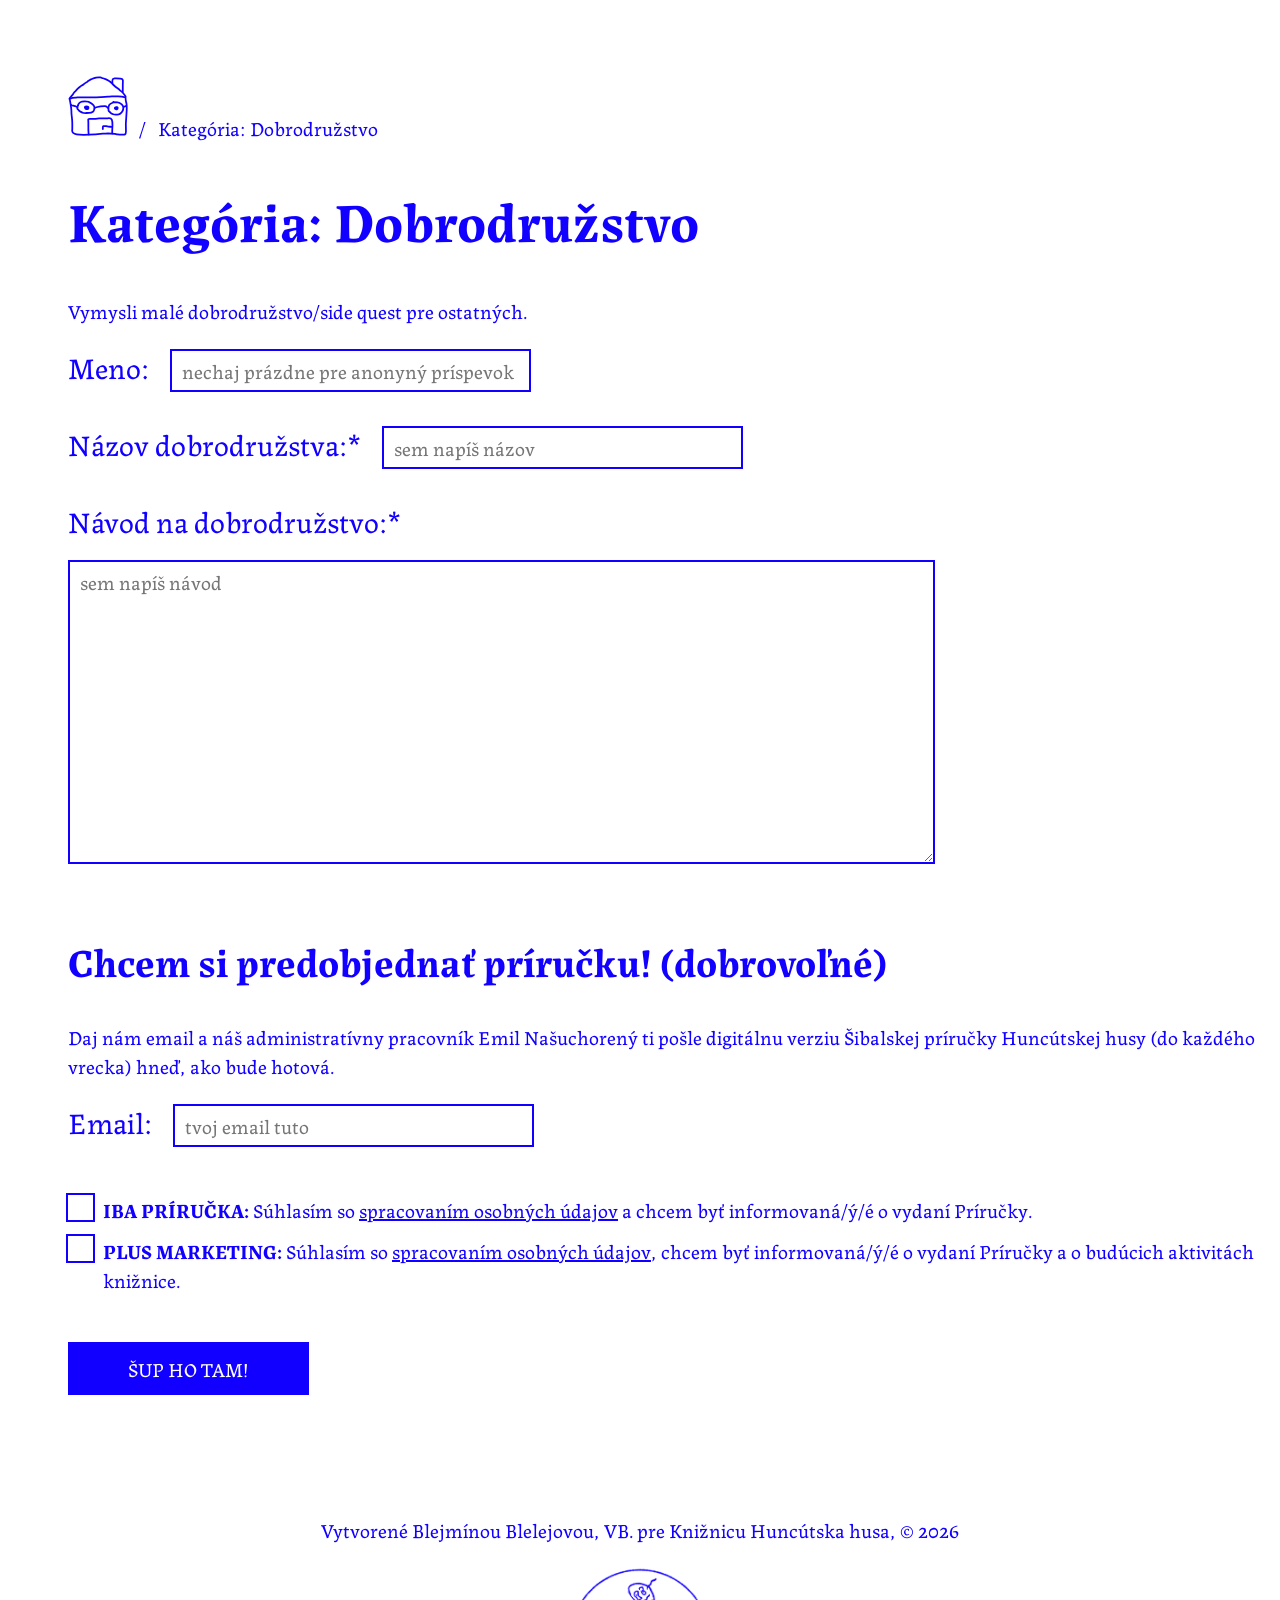
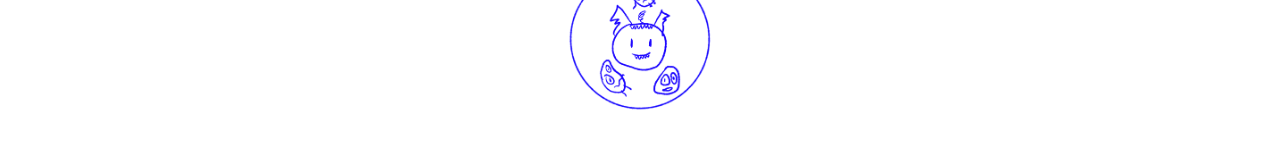
==== adventure.html @ d6629766 "Add files via upload" ====
<!DOCTYPE html>
<html lang="sk">
  
  <head>
    <meta charset="UTF-8">
    <link rel="stylesheet" href="style.css">
    <link rel="preconnect" href="https://fonts.googleapis.com">
    <link rel="preconnect" href="https://fonts.gstatic.com" crossorigin>
    <link href="https://fonts.googleapis.com/css2?family=Labrada:ital,wght@0,100..900;1,100..900&display=swap" rel="stylesheet">
    <meta name="viewport" content="width=device-width, initial-scale=1.0">
    <title> Kategória: Dobrodružstvo </title>
  </head>
   
  <body>
    <ul class="breadcrumb">
  <li><a href="index.html"><img src="domisek.svg";" width="60" height="60"></a></li>
  <li>Kategória: Dobrodružstvo</li>
</ul>
    <h1 style="padding-left: 60px;"> Kategória: Dobrodružstvo </h1>
    <p style="padding-left: 60px;"> Vymysli malé dobrodružstvo/side quest pre ostatných. </p>
    
    <form action="https://api.web3forms.com/submit" method="POST" target="_self">
      <input type="hidden" name="access_key" value="a6156318-074c-4ca8-a8d2-4327d77e588d">
      <div style="padding-left: 60px; padding-bottom: 60px;" >

      <input type="hidden" name="submissionType" value="adventure">
          <div class="form-col">
         <label class="submission-label" for="nameAdventure">Meno:</label>
        <input class="input-text" type="text" name="name" id="nameAdventure" placeholder='nechaj prázdne pre anonyný príspevok' maxlength=100>
        </div>
      
      <div class="form-col">
        <label class="submission-label" for="titleAdventure">Názov dobrodružstva:*</label>
        <input class="input-text" type="text" name="title" id="titleAdventure" placeholder='sem napíš názov' required maxlength=100>
        </div>

      <div class="form-col">
          <label class="submission-label" for="subAdventure">Návod na dobrodružstvo:*</label>
          <br><br>
          <textarea class="input-text-area" name="submission" id="subAdventure" rows="10" placeholder='sem napíš návod' required></textarea>
        </div>

  <h2> Chcem si predobjednať príručku! (dobrovoľné) </h2>
  <p> Daj nám email a náš administratívny pracovník Emil Našuchorený ti pošle digitálnu verziu Šibalskej príručky Huncútskej husy (do každého vrecka) hneď, ako bude hotová.</p>
        
      <div class="form-col">
         <label class="submission-label" for="mailAdventure">Email:</label>
        <input class="input-text" type="email" name="email" id="mailAdventure" placeholder='tvoj email tuto' maxlength=100>
        </div>

        <br>

        <label class="container" for="adventuresubYes"> <b>IBA PRÍRUČKA:</b> Súhlasím so <a href="gdpr.html">spracovaním osobných údajov</a> a chcem byť informovaná/ý/é o vydaní Príručky. 
        <input type="checkbox" name="subYes" id="adventuresubYes" value="Agree">
          <span class="checkmark"></span>
          <br>
        </label>
        
        <label class="container" for="adventuremktYes"> <b>PLUS MARKETING:</b> Súhlasím so <a href="gdpr.html">spracovaním osobných údajov</a>, chcem byť informovaná/ý/é o vydaní Príručky a o budúcich aktivitách knižnice. 
        <input type="checkbox" name="marketingYes" id="adventuremktYes" value="Agree">
          <span class="checkmark"></span>
          <br></label>
        <br><br>

        <input type="submit" id="submitAdventure" value="Šup ho tam!">
        <input type="hidden" name="redirect" value="https://yourwebsite.com/thanks.html">
    </div>

</form> 

<footer style="padding:40px;">
  <p style="text-align:center"> Vytvorené Blejmínou Blelejovou, VB. pre Knižnicu Huncútska husa, © 2026
  </p>
    <img src="bbvb.png" alt="Logo autorstva, malý goblin obklopený duchmi" width="150" height="150" style="  display: block;
  margin: auto;">
</footer>
    
  </body>
</html>
---- style.css ----
:root {
  --blue: #1100FF;
  --orange: #EE5622;
}

.labrada-husafont {
  font-family: "Labrada", serif;
  font-optical-sizing: auto;
  font-weight: 100;
  font-style: normal;
}

ul.breadcrumb {
  padding-left: 60px;
  padding-top: 60px;
  list-style: none;
  font-family: "Labrada", serif;
}
ul.breadcrumb li {
  display: inline;
  font-size: 20px;
  color: var(--blue);
}
ul.breadcrumb li+li:before {
  padding: 8px;
  color: var(--blue);
  content: "/\00a0";
}
ul.breadcrumb li a {
  color: var(--blue);
}
ul.breadcrumb li a:hover {
  color: var(--orange);
  text-decoration: underline;
}

h1 {
  color: var(--blue);
  font-family: "Labrada";
  font-size: 55px;
}

h2 {
  color: var(--blue);
  font-family: "Labrada";
  font-size: 40px;
}

h3 {
  color: var(--blue);
  font-family: "Labrada";
  font-size: 30px;
}

a h3 { 
  color: var(--blue);
}

a:hover h3 { 
  color: var(--orange);
}

h4 {
  color: var(--blue);
  font-family: "Labrada";
  font-size: 25px;
}

p {
  font-size: 20px;
  color: var(--blue);
  font-family: "Labrada";
  }

a:link {
  color: var(--blue);
}

a:hover {
  color: var(--orange);
}

a:visited{
  color: var(--blue);
}

a:visited:hover{
  color: var(--orange);
}

.categorycontainer {
  display: flex;
  padding: 40px;
}

.categorycontainer > div {
  width:33%;
}

.header {
  padding-bottom: 40px;
  }

.form-col {
  width: 70%;
  vertical-align: top;
}

.submission-label {
  font-size: 30px;
  font-family: "Labrada";
  width: 50%;
  margin-top: 5px;
  margin-right: 2%; 
  color: var(--blue);
}               


.input-text {
  background-color: transparent;
  border: 2px solid;
  margin: 0 0 30px;
  font-family: "Labrada";
  color: var(--blue);
  padding: 5px 10px;
  font-size: 20px;
  border-radius: 0;
  width: 40%;
}

.input-text:focus{
  outline: 3px solid var(--blue);
  color:var(--blue);
}

.input-text-area{
  background-color: transparent;
  border: 2px solid;
  margin: 0 0 30px;
  font-family: "Labrada";
  color: var(--blue);
  padding: 5px 10px;
  font-size: 20px;
  width: 100%;
  border-radius: 0;
}

.input-text-area:focus{
  outline: 3px solid var(--blue);
  color:var(--blue);
}

#submitNewsletter{
   background-color:var(--blue);
    color: white;
    text-transform:uppercase;
    padding: 10px;
    width: 20%;
    min-width: 150px;
    font-family: "Labrada";
    font-size: 20px;
    cursor: pointer;
    border: 2px solid var(--blue);
}

#submitAdventure{
   background-color:var(--blue);
    color: white;
    text-transform:uppercase;
    padding: 10px;
    width: 20%;
    min-width: 150px;
    font-family: "Labrada";
    font-size: 20px;
    cursor: pointer;
    border: 2px solid var(--blue);
}

#submitLollygagging{
   background-color:var(--blue);
    color: white;
    text-transform:uppercase;
    padding: 10px;
    width: 20%;
    min-width: 150px;
    font-family: "Labrada";
    font-size: 20px;
    cursor: pointer;
    border: 2px solid var(--blue);
}

#submitSurprise{
   background-color:var(--blue);
    color: white;
    text-transform:uppercase;
    padding: 10px;
    width: 20%;
    min-width: 150px;
    font-family: "Labrada";
    font-size: 20px;
    cursor: pointer;
    border: 2px solid var(--blue);
}

#submitNewsletter:hover, #submitNewsletter:focus, #submitNewsletter:active {
    background-color: var(--orange);
    color: white;
    border: 2px solid var(--orange);
}

#submitAdventure:hover, #submitAdventure:focus, #submitAdventure:active {
    background-color: var(--orange);
    color: white;
    border: 2px solid var(--orange);
}

#submitLollygagging:hover, #submitLollygagging:focus, #submitLollygagging:active {
    background-color: var(--orange);
    color: white;
    border: 2px solid var(--orange);
}

#submitSurprise:hover, #submitSurprise:focus, #submitSurprise:active {
    background-color: var(--orange);
    color: white;
    border: 2px solid var(--orange);
}

.button-style {
    background-color:var(--blue);
    color: white;
    text-transform:uppercase;
    padding: 10px;
    width: 20%;
    font-family: "Labrada";
    font-size: 20px;
    cursor: pointer;
    border: 2px solid var(--blue);
    display: inline-block;
}

.button-style:hover {
    background-color: var(--orange);
    color: white;
    border: 2px solid var(--orange);
}

a.button-style { 
  color: white; 
  text-decoration: none;
}

.container {
   display: block;
   font-family: "Labrada";
  position: relative;
  padding-left: 35px;
  margin-bottom: 12px;
  cursor: pointer;
  font-size: 20px;
  -webkit-user-select: none;
  -moz-user-select: none;
  -ms-user-select: none;
  user-select: none;
  color: var(--blue);
}

.container input {
  position: absolute;
  opacity: 0;
  cursor: pointer;
  height: 0;
  width: 0;
}

.checkmark {
  position: absolute;
  top: 0;
  left: 0;
  height: 25px;
  width: 25px;
  background-color: white;
  outline: var(--blue) solid 2px;
}

.container:hover input ~ .checkmark {
  background-color: #E2E0FF;
  outline: var(--blue) solid 2px;
}

.container input:checked ~ .checkmark {
  background-color: var(--blue);
  outline: var(--blue) solid 2px;
}

.checkmark:after {
  content: "";
  position: absolute;
  display: none;
}

.container input:checked ~ .checkmark:after {
  display: block;
}

.container .checkmark:after {
  left: 9px;
  top: 5px;
  width: 5px;
  height: 10px;
  border: solid white;
  border-width: 0 3px 3px 0;
  -webkit-transform: rotate(45deg);
  -ms-transform: rotate(45deg);
  transform: rotate(45deg);
}

.button-center {
text-align: center;
}

@media (max-width: 830px) {
  .categorycontainer {
    flex-direction: column;
    max-width: 100%;
    gap: 10px;
    align-items: center;
  }
}
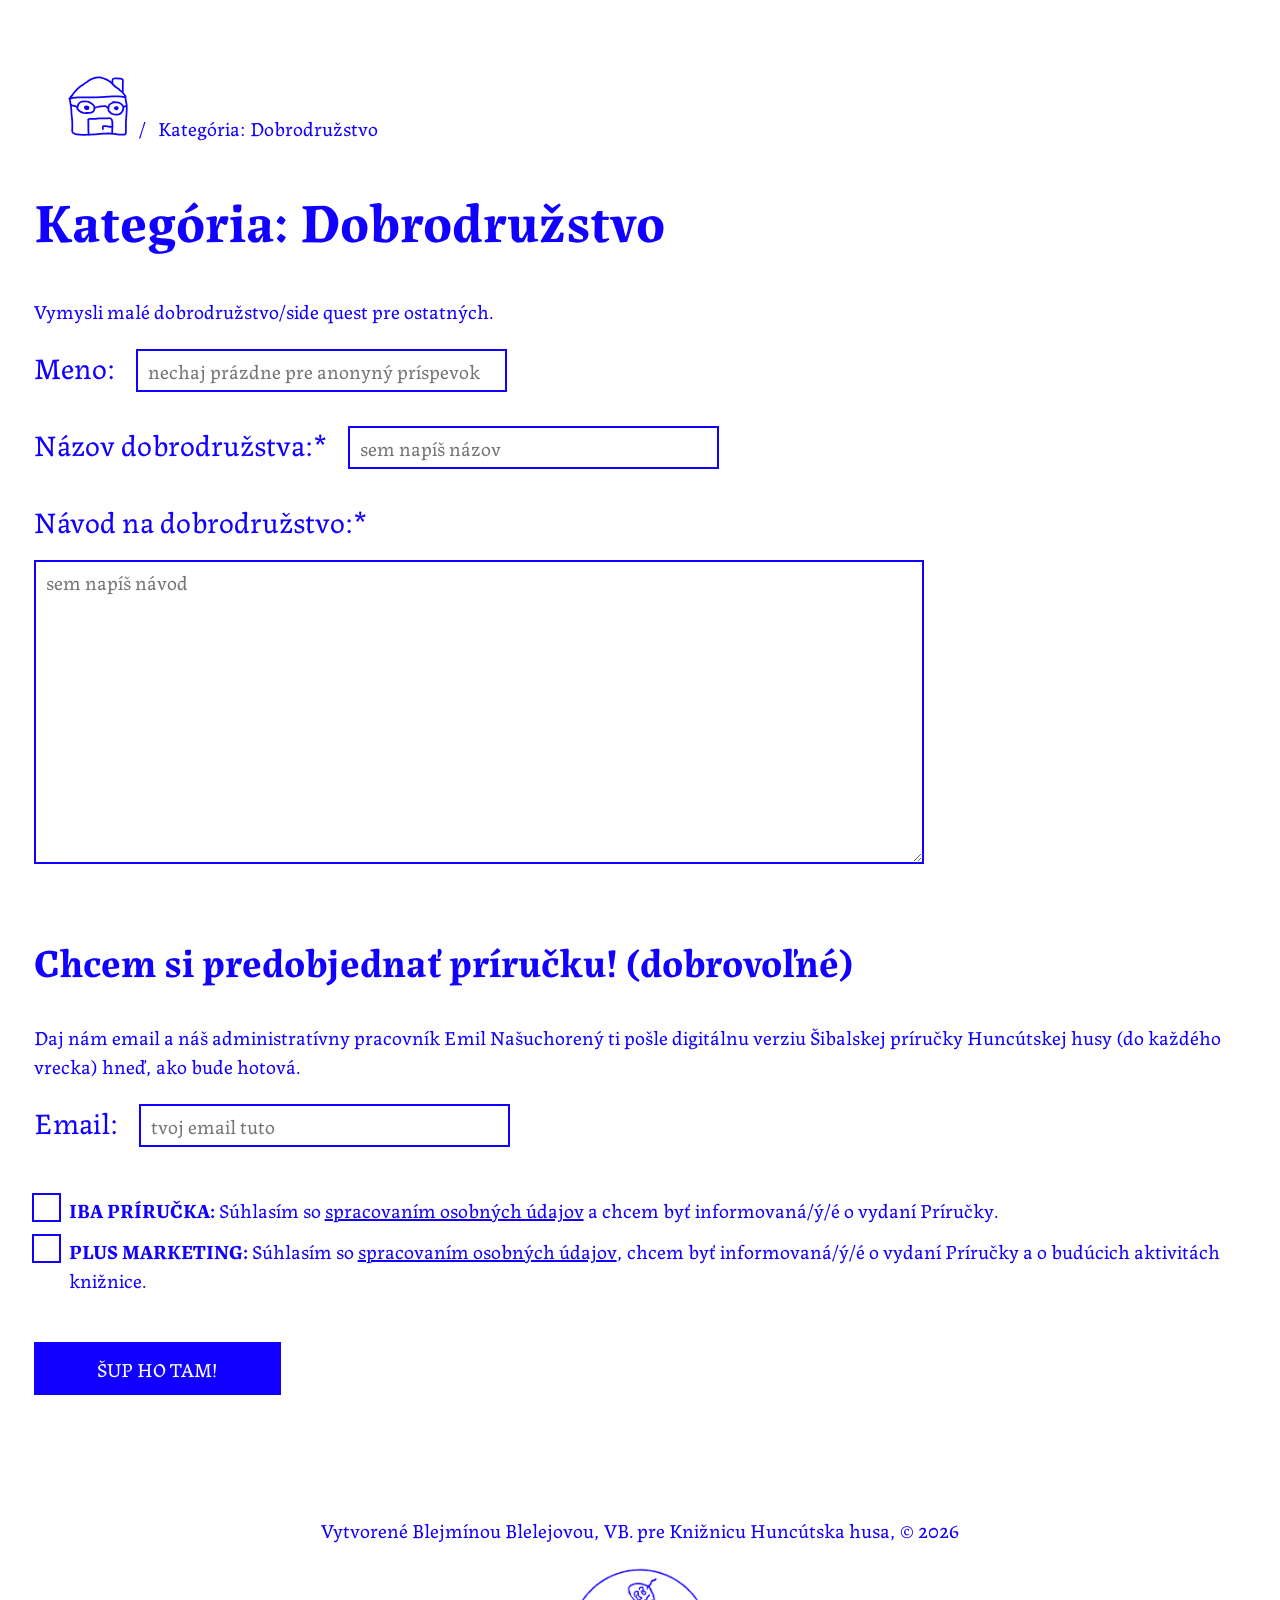
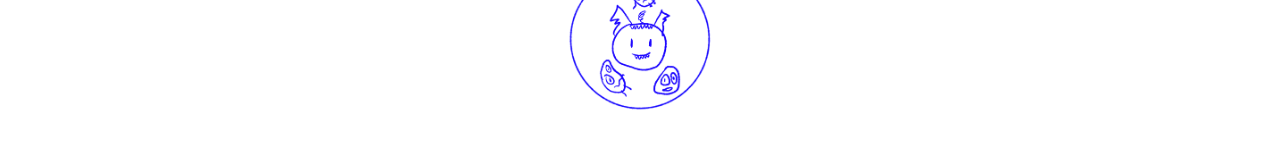
==== commit f2dcf816: "Visited hover+padding test" ====
--- a/adventure.html
+++ b/adventure.html
@@ -9,6 +9,7 @@
     <link href="https://fonts.googleapis.com/css2?family=Labrada:ital,wght@0,100..900;1,100..900&display=swap" rel="stylesheet">
     <meta name="viewport" content="width=device-width, initial-scale=1.0">
     <title> Kategória: Dobrodružstvo </title>
+    <link rel="icon" type="image/x-icon" href="favicon.png">
   </head>
    
   <body>
@@ -16,12 +17,12 @@
   <li><a href="index.html"><img src="domisek.svg";" width="60" height="60"></a></li>
   <li>Kategória: Dobrodružstvo</li>
 </ul>
-    <h1 style="padding-left: 60px;"> Kategória: Dobrodružstvo </h1>
-    <p style="padding-left: 60px;"> Vymysli malé dobrodružstvo/side quest pre ostatných. </p>
+    <h1 style="padding-left: 2vw;"> Kategória: Dobrodružstvo </h1>
+    <p style="padding-left: 2vw;"> Vymysli malé dobrodružstvo/side quest pre ostatných. </p>
     
     <form action="https://api.web3forms.com/submit" method="POST" target="_self">
       <input type="hidden" name="access_key" value="a6156318-074c-4ca8-a8d2-4327d77e588d">
-      <div style="padding-left: 60px; padding-bottom: 60px;" >
+      <div style="padding-left: 2vw; padding-bottom: 60px;" >
 
       <input type="hidden" name="submissionType" value="adventure">
           <div class="form-col">
@@ -63,7 +64,7 @@
         <br><br>
 
         <input type="submit" id="submitAdventure" value="Šup ho tam!">
-        <input type="hidden" name="redirect" value="https://yourwebsite.com/thanks.html">
+        <input type="hidden" name="redirect" value="https://leabeplayful.github.io/kniznica-huncutska-husa/thanks">
     </div>
 
 </form> 
--- a/style.css
+++ b/style.css
@@ -240,6 +240,12 @@
 }
 
 .button-style:hover {
+    background-color: var(--orange);
+    color: white;
+    border: 2px solid var(--orange);
+}
+
+.button-style:visited:hover {
     background-color: var(--orange);
     color: white;
     border: 2px solid var(--orange);
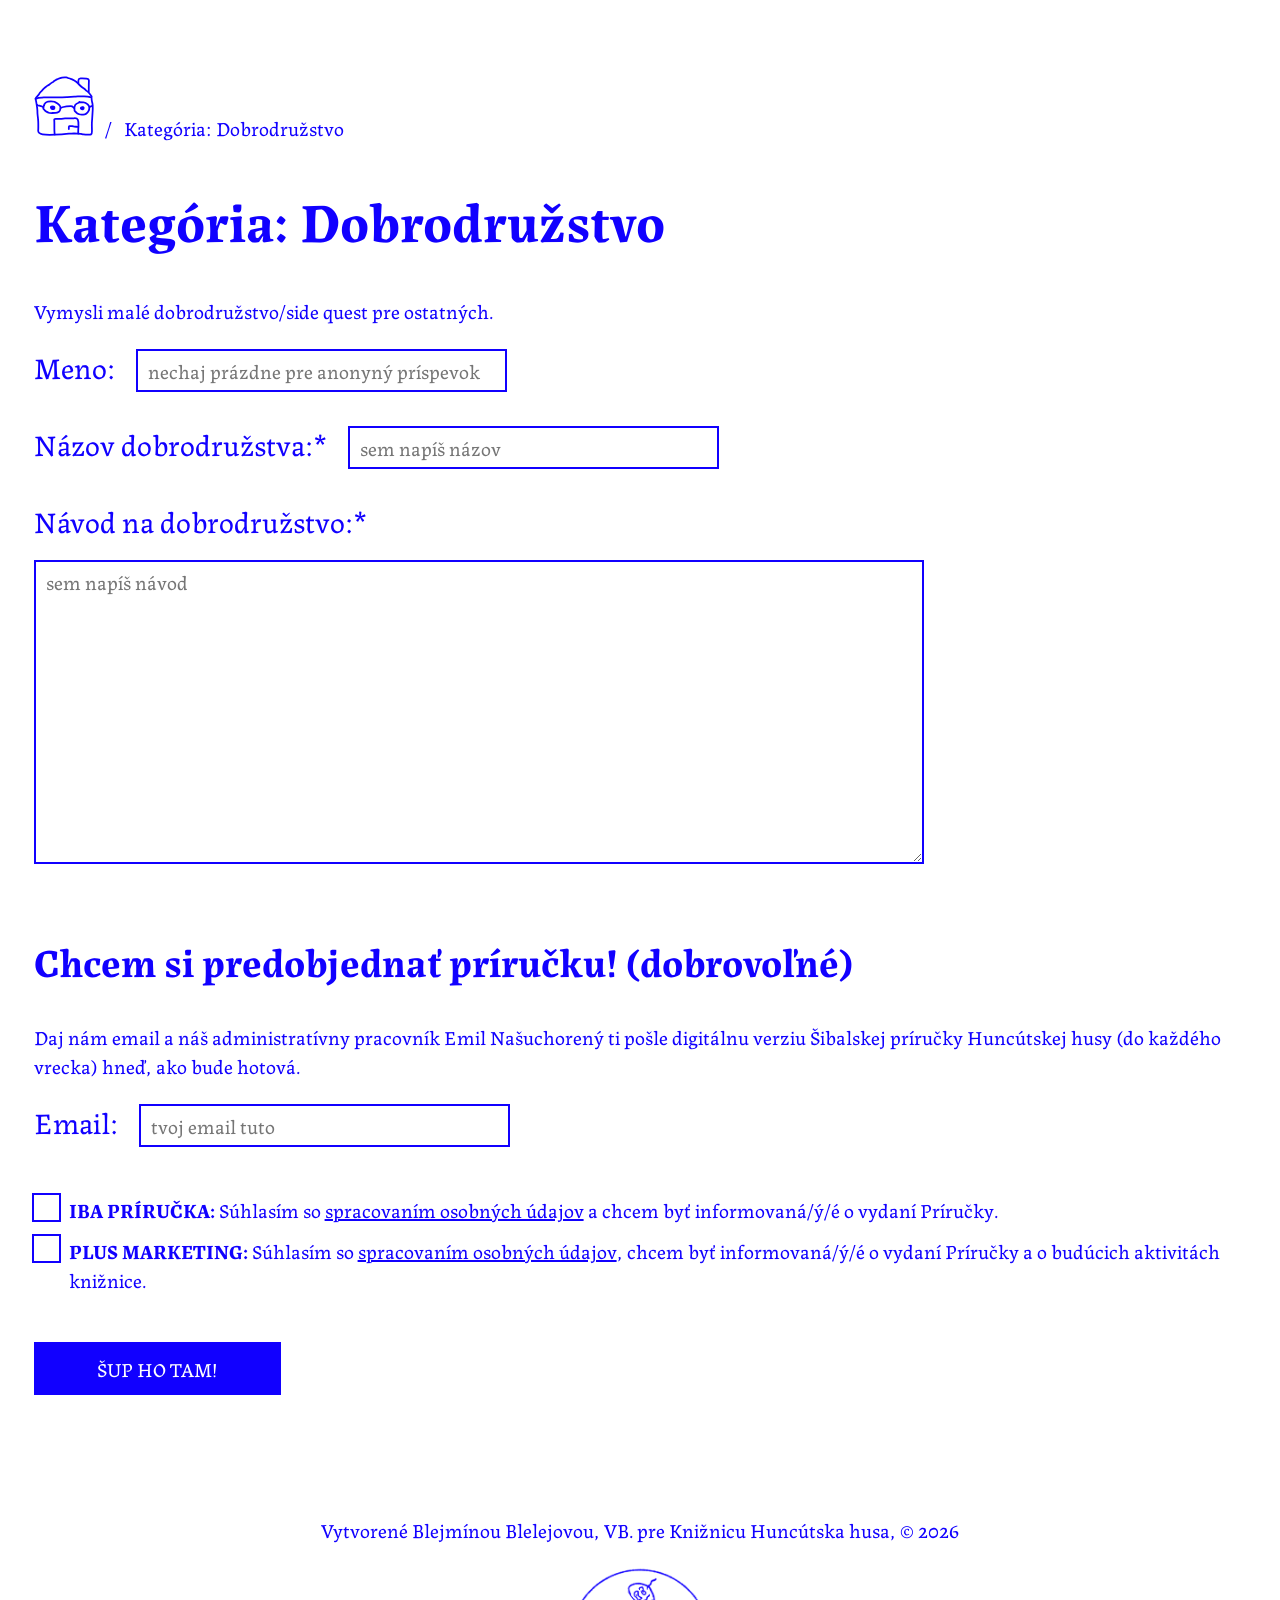
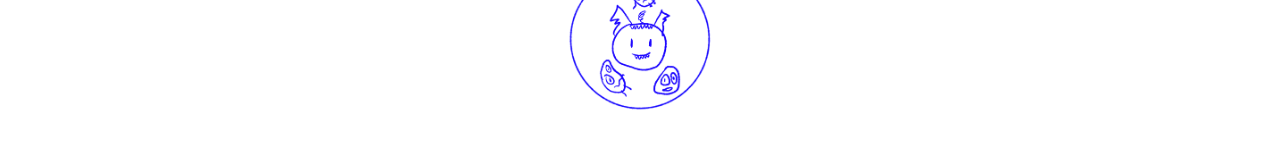
==== commit f8ec7cf5: "Padding fix (hopefully) + weird image code lol" ====
--- a/adventure.html
+++ b/adventure.html
@@ -14,7 +14,7 @@
    
   <body>
     <ul class="breadcrumb">
-  <li><a href="index.html"><img src="domisek.svg";" width="60" height="60"></a></li>
+  <li><a href="index.html"><img src="domisek.svg" width="60" height="60"></a></li>
   <li>Kategória: Dobrodružstvo</li>
 </ul>
     <h1 style="padding-left: 2vw;"> Kategória: Dobrodružstvo </h1>
--- a/style.css
+++ b/style.css
@@ -11,7 +11,7 @@
 }
 
 ul.breadcrumb {
-  padding-left: 60px;
+  padding-left: 2vw;
   padding-top: 60px;
   list-style: none;
   font-family: "Labrada", serif;
